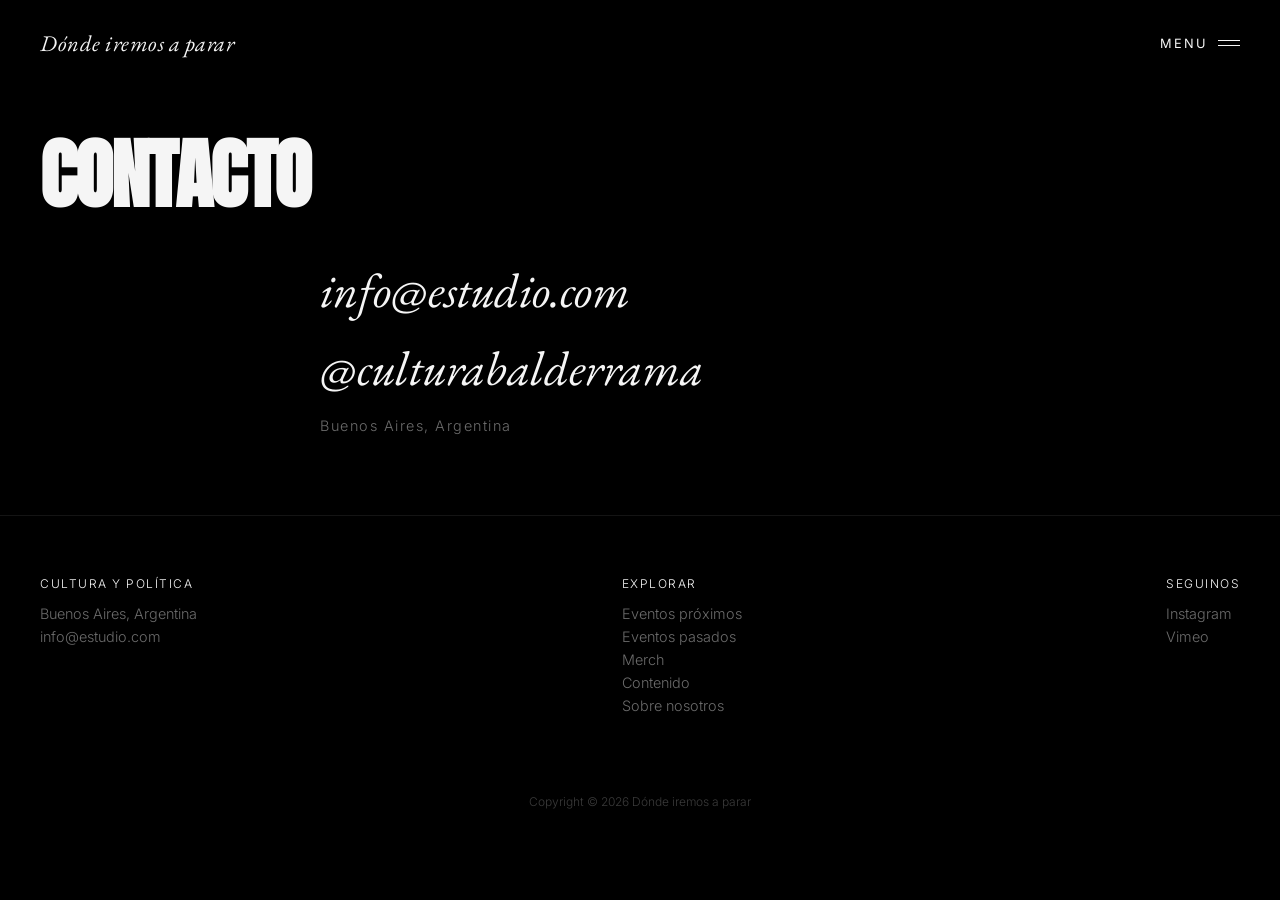
==== contacto.html @ 7c3e16b5 "Agrego páginas, sin desarrollo todavía" ====
<!DOCTYPE html>
<html lang="es">
<head>
<meta charset="UTF-8">
<meta name="viewport" content="width=device-width, initial-scale=1">
<title>Contacto — Balderrama</title>
<style>
  @import url('https://fonts.googleapis.com/css2?family=EB+Garamond:ital@0;1&family=Inter:wght@300;400;500&family=Anton&family=Archivo+Black&display=swap');

  :root{
    --black: #000000;
    --white: #f5f5f5;
    --dim: #6b6b6b;
    --gutter: 2px;
  }

  *{ box-sizing: border-box; margin:0; padding:0; }

  html, body{
    background: var(--black);
    color: var(--white);
    font-family: 'Inter', sans-serif;
    font-weight: 300;
  }

  a{ color: inherit; text-decoration: none; }

  header{
    position: fixed;
    top: 0; left: 0; right: 0;
    z-index: 50;
    display: flex;
    align-items: center;
    justify-content: space-between;
    padding: 28px 40px;
    mix-blend-mode: difference;
  }

  .logo{
    font-family: 'EB Garamond', serif;
    font-style: italic;
    font-size: 1.4rem;
    letter-spacing: 0.5px;
  }

  .menu-toggle{
    background: none;
    border: none;
    color: var(--white);
    font-family: 'Inter', sans-serif;
    font-size: 0.8rem;
    letter-spacing: 2px;
    cursor: pointer;
    display: flex;
    align-items: center;
    gap: 10px;
  }
  .menu-toggle .bars{
    display: flex;
    flex-direction: column;
    gap: 4px;
  }
  .menu-toggle .bars span{
    width: 22px; height: 1px;
    background: var(--white);
  }

  .overlay{
    position: fixed;
    inset: 0;
    background: rgba(0,0,0,0.92);
    z-index: 40;
    display: flex;
    align-items: center;
    justify-content: center;
    opacity: 0;
    pointer-events: none;
    transition: opacity 0.4s ease;
  }
  .overlay.open{
    opacity: 1;
    pointer-events: auto;
  }
  .overlay nav{
    display: flex;
    flex-direction: column;
    gap: 6px;
  }
  .overlay nav a{
    font-size: clamp(2.5rem, 7vw, 5rem);
    font-weight: 300;
    color: var(--white);
    transition: color 0.25s ease;
  }
  .overlay nav a:hover{ color: var(--dim); }
  .overlay .lang{
    position: absolute;
    bottom: 40px;
    right: 40px;
    font-family: 'EB Garamond', serif;
    font-style: italic;
    font-size: 0.95rem;
    color: var(--dim);
  }

  main{ padding-top: 140px; }
  .page-head{
    padding: 0 40px 50px;
  }
  .page-head h1{
    font-family: 'Anton', 'Archivo Black', sans-serif;
    text-transform: uppercase;
    font-size: clamp(2.5rem, 6vw, 5rem);
    line-height: 0.9;
    letter-spacing: -0.02em;
  }

  .contact{
    padding: 0 40px 80px;
    max-width: 720px;
    margin: 0 auto;
  }
  .contact a{
    display: block;
    font-family: 'EB Garamond', serif;
    font-style: italic;
    font-size: clamp(1.6rem, 4vw, 3rem);
    margin-bottom: 16px;
    transition: color 0.25s ease;
  }
  .contact a:hover{ color: var(--dim); }

  footer{
    padding: 60px 40px 40px;
    border-top: 1px solid rgba(255,255,255,0.08);
    display: flex;
    flex-wrap: wrap;
    justify-content: space-between;
    gap: 40px;
  }
  footer .col{
    display: flex;
    flex-direction: column;
    gap: 6px;
    font-size: 0.9rem;
    color: var(--dim);
  }
  footer .col .head{
    font-size: 0.75rem;
    letter-spacing: 1.5px;
    color: var(--white);
    margin-bottom: 8px;
  }
  footer a:hover{ color: var(--white); }
  footer .copy{
    width: 100%;
    text-align: center;
    margin-top: 40px;
    font-size: 0.75rem;
    color: #3a3a3a;
  }

  @media (max-width: 700px){
    header{ padding: 20px; }
    .page-head{ padding: 0 20px 40px; }
    .contact{ padding: 0 20px 60px; }
    footer{ padding: 40px 20px; }
  }
</style>
</head>
<body>

<header>
  <a href="index.html" class="logo">Dónde iremos a parar</a>
  <button class="menu-toggle" id="menuToggle">
    MENU
    <span class="bars"><span></span><span></span></span>
  </button>
</header>

<div class="overlay" id="overlay">
  <nav>
    <a href="eventos-proximos.html">Eventos próximos</a>
    <a href="eventos-pasados.html">Eventos pasados</a>
    <a href="merch.html">Merch</a>
    <a href="contenido.html">Contenido</a>
    <a href="nosotros.html">Sobre nosotros</a>
    <a href="contacto.html">Contacto</a>
  </nav>
</div>

<main>
  <section class="page-head">
    <h1>Contacto</h1>
  </section>
  <section class="contact">
    <a href="mailto:info@estudio.com">info@estudio.com</a>
    <a href="https://www.instagram.com/culturabalderrama/" target="_blank" rel="noopener">@culturabalderrama</a>
    <span style="color: var(--dim); font-size: 0.9rem; letter-spacing: 1.5px;">Buenos Aires, Argentina</span>
  </section>
</main>

<footer>
  <div class="col">
    <div class="head">CULTURA Y POLÍTICA</div>
    <span>Buenos Aires, Argentina</span>
    <a href="mailto:info@estudio.com">info@estudio.com</a>
  </div>
  <div class="col">
    <div class="head">EXPLORAR</div>
    <a href="eventos-proximos.html">Eventos próximos</a>
    <a href="eventos-pasados.html">Eventos pasados</a>
    <a href="merch.html">Merch</a>
    <a href="contenido.html">Contenido</a>
    <a href="nosotros.html">Sobre nosotros</a>
  </div>
  <div class="col">
    <div class="head">SEGUINOS</div>
    <a href="https://www.instagram.com/culturabalderrama/" target="_blank" rel="noopener">Instagram</a>
    <a href="#">Vimeo</a>
  </div>
  <div class="copy">Copyright © 2026 Dónde iremos a parar</div>
</footer>

<script>
  const toggle = document.getElementById('menuToggle');
  const overlay = document.getElementById('overlay');
  toggle.addEventListener('click', () => {
    overlay.classList.toggle('open');
  });
  overlay.querySelectorAll('a').forEach(a => {
    a.addEventListener('click', () => overlay.classList.remove('open'));
  });
</script>

</body>
</html>
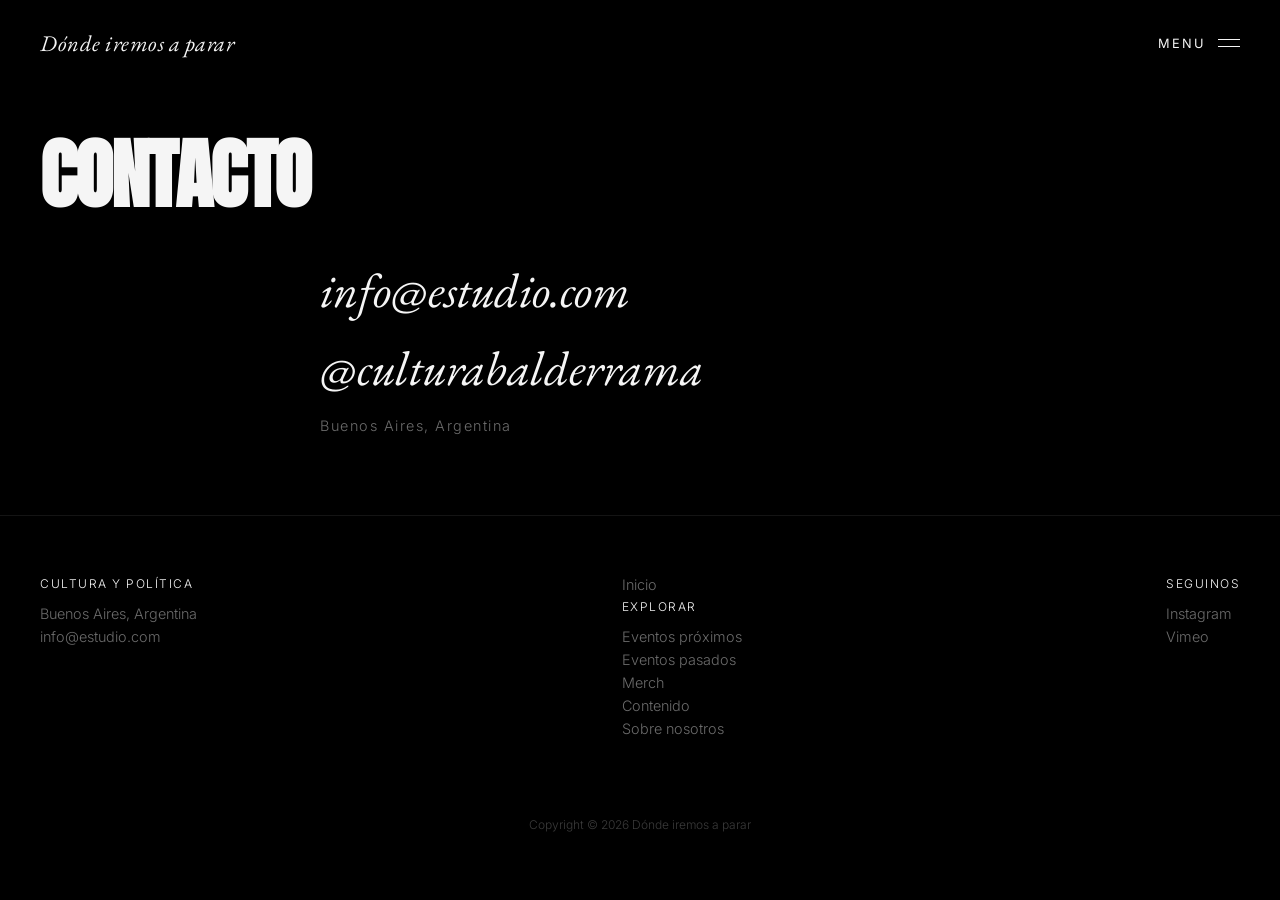
==== commit a44cd8f2: "Ultimos cambios" ====
--- a/contacto.html
+++ b/contacto.html
@@ -53,54 +53,109 @@
     cursor: pointer;
     display: flex;
     align-items: center;
-    gap: 10px;
-  }
-  .menu-toggle .bars{
-    display: flex;
-    flex-direction: column;
-    gap: 4px;
-  }
-  .menu-toggle .bars span{
-    width: 22px; height: 1px;
+    gap: 12px;
+  }
+  .menu-toggle .menu-label::before{
+    content: "MENU";
+  }
+  .menu-toggle .menu-burger{
+    position: relative;
+    width: 22px;
+    height: 20px;
+  }
+  .menu-toggle .menu-burger .top,
+  .menu-toggle .menu-burger .bottom{
+    position: absolute;
+    left: 0;
+    width: 22px;
+    height: 1px;
     background: var(--white);
-  }
-
-  .overlay{
+    transition: transform 0.2s ease, top 0.2s ease;
+  }
+  .menu-toggle .menu-burger .top{ top: 6px; }
+  .menu-toggle .menu-burger .bottom{ top: 13px; }
+
+  /* ---------- side menu ---------- */
+  .menu_background{
     position: fixed;
     inset: 0;
-    background: rgba(0,0,0,0.92);
+    z-index: 30;
+    display: none;
+  }
+  .show-menu .menu_background{ display: block; }
+
+  .side-menu{
+    position: fixed;
+    right: 0; top: 0; bottom: 0;
+    width: 100%;
     z-index: 40;
-    display: flex;
-    align-items: center;
-    justify-content: center;
+    background: rgba(0,0,0,0.5);
+    -webkit-backdrop-filter: saturate(180%) blur(20px);
+    backdrop-filter: saturate(180%) blur(20px);
+    padding: 0 20px;
+    transform: translate3d(calc(100% + 40px), 0, 0);
+    transition: transform 0.3s cubic-bezier(0.55, 0, 0.34, 1);
+  }
+  .show-menu .side-menu{ transform: translate3d(0, 0, 0); }
+
+  .side-menu .content{
+    position: relative;
+    height: 100%;
     opacity: 0;
-    pointer-events: none;
-    transition: opacity 0.4s ease;
-  }
-  .overlay.open{
+    transform: translate3d(0, 12px, 0);
+    transition: transform 0.55s cubic-bezier(0.55, 0, 0.34, 1), opacity 0.55s cubic-bezier(0.55, 0, 0.34, 1);
+  }
+  .show-menu .side-menu .content{
     opacity: 1;
-    pointer-events: auto;
-  }
-  .overlay nav{
+    transform: translate3d(0, 0, 0);
+    transition-delay: 0.2s;
+  }
+  .side-menu nav{
+    position: absolute;
+    top: 0;
+    left: 20px;
     display: flex;
     flex-direction: column;
-    gap: 6px;
-  }
-  .overlay nav a{
-    font-size: clamp(2.5rem, 7vw, 5rem);
-    font-weight: 300;
-    color: var(--white);
-    transition: color 0.25s ease;
-  }
-  .overlay nav a:hover{ color: var(--dim); }
-  .overlay .lang{
+    height: 100%;
+    padding-top: 6rem;
+    gap: 1rem;
+  }
+  .side-menu nav a{
+    font-family: 'EB Garamond', serif;
+    text-transform: uppercase;
+    font-size: clamp(2rem, 4.5vw, 4rem);
+    line-height: 0.98;
+    color: var(--white);
+    transition: color 0.2s ease;
+  }
+  .side-menu nav a:hover{ color: #f80000; }
+  .side-menu .lang{
     position: absolute;
     bottom: 40px;
-    right: 40px;
+    right: 24px;
     font-family: 'EB Garamond', serif;
     font-style: italic;
     font-size: 0.95rem;
     color: var(--dim);
+  }
+
+  .show-menu .menu-toggle .menu-burger .top{
+    transform: rotate(45deg);
+    top: 10px;
+  }
+  .show-menu .menu-toggle .menu-burger .bottom{
+    transform: rotate(-45deg);
+    top: 10px;
+  }
+  .show-menu .menu-toggle .menu-label::before{ content: "CERRAR"; }
+
+  @media (min-width: 900px){
+    .side-menu{
+      width: 56.5%;
+      padding: 0 40px;
+    }
+    .side-menu nav{ left: 40px; }
+    .side-menu .lang{ right: 40px; }
   }
 
   main{ padding-top: 140px; }
@@ -172,14 +227,16 @@
 
 <header>
   <a href="index.html" class="logo">Dónde iremos a parar</a>
-  <button class="menu-toggle" id="menuToggle">
-    MENU
-    <span class="bars"><span></span><span></span></span>
+  <button class="menu-toggle" id="menuToggle" aria-label="Abrir menú">
+    <span class="menu-label"></span>
+    <span class="menu-burger"><span class="top"></span><span class="bottom"></span></span>
   </button>
 </header>
 
-<div class="overlay" id="overlay">
-  <nav>
+<div class="menu_background" id="menuBackdrop"></div>
+<div class="side-menu" id="sideMenu">
+  <div class="content">
+    <nav>
     <a href="eventos-proximos.html">Eventos próximos</a>
     <a href="eventos-pasados.html">Eventos pasados</a>
     <a href="merch.html">Merch</a>
@@ -187,6 +244,7 @@
     <a href="nosotros.html">Sobre nosotros</a>
     <a href="contacto.html">Contacto</a>
   </nav>
+  </div>
 </div>
 
 <main>
@@ -207,6 +265,7 @@
     <a href="mailto:info@estudio.com">info@estudio.com</a>
   </div>
   <div class="col">
+    <a href="index.html">Inicio</a>
     <div class="head">EXPLORAR</div>
     <a href="eventos-proximos.html">Eventos próximos</a>
     <a href="eventos-pasados.html">Eventos pasados</a>
@@ -224,12 +283,12 @@
 
 <script>
   const toggle = document.getElementById('menuToggle');
-  const overlay = document.getElementById('overlay');
+  const body = document.body;
   toggle.addEventListener('click', () => {
-    overlay.classList.toggle('open');
+    body.classList.toggle('show-menu');
   });
-  overlay.querySelectorAll('a').forEach(a => {
-    a.addEventListener('click', () => overlay.classList.remove('open'));
+  document.getElementById('sideMenu').querySelectorAll('a').forEach(a => {
+    a.addEventListener('click', () => body.classList.remove('show-menu'));
   });
 </script>
 
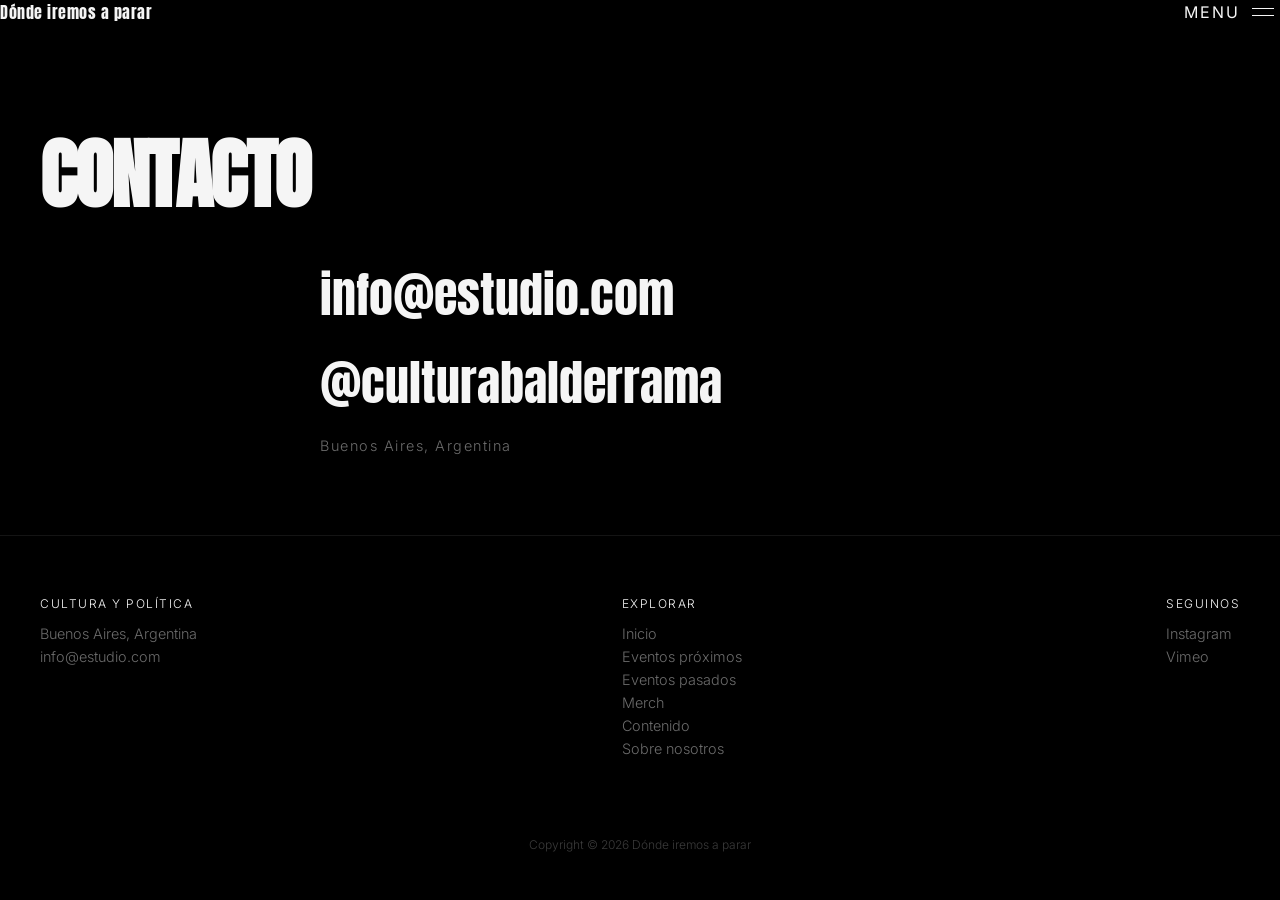
==== commit 92a3eabf: "no msg" ====
--- a/contacto.html
+++ b/contacto.html
@@ -4,9 +4,8 @@
 <meta charset="UTF-8">
 <meta name="viewport" content="width=device-width, initial-scale=1">
 <title>Contacto — Balderrama</title>
+<link rel="stylesheet" href="tipografias.css">
 <style>
-  @import url('https://fonts.googleapis.com/css2?family=EB+Garamond:ital@0;1&family=Inter:wght@300;400;500&family=Anton&family=Archivo+Black&display=swap');
-
   :root{
     --black: #000000;
     --white: #f5f5f5;
@@ -19,151 +18,18 @@
   html, body{
     background: var(--black);
     color: var(--white);
-    font-family: 'Inter', sans-serif;
+    font-family: var(--font-body);
     font-weight: 300;
   }
 
   a{ color: inherit; text-decoration: none; }
-
-  header{
-    position: fixed;
-    top: 0; left: 0; right: 0;
-    z-index: 50;
-    display: flex;
-    align-items: center;
-    justify-content: space-between;
-    padding: 28px 40px;
-    mix-blend-mode: difference;
-  }
-
-  .logo{
-    font-family: 'EB Garamond', serif;
-    font-style: italic;
-    font-size: 1.4rem;
-    letter-spacing: 0.5px;
-  }
-
-  .menu-toggle{
-    background: none;
-    border: none;
-    color: var(--white);
-    font-family: 'Inter', sans-serif;
-    font-size: 0.8rem;
-    letter-spacing: 2px;
-    cursor: pointer;
-    display: flex;
-    align-items: center;
-    gap: 12px;
-  }
-  .menu-toggle .menu-label::before{
-    content: "MENU";
-  }
-  .menu-toggle .menu-burger{
-    position: relative;
-    width: 22px;
-    height: 20px;
-  }
-  .menu-toggle .menu-burger .top,
-  .menu-toggle .menu-burger .bottom{
-    position: absolute;
-    left: 0;
-    width: 22px;
-    height: 1px;
-    background: var(--white);
-    transition: transform 0.2s ease, top 0.2s ease;
-  }
-  .menu-toggle .menu-burger .top{ top: 6px; }
-  .menu-toggle .menu-burger .bottom{ top: 13px; }
-
-  /* ---------- side menu ---------- */
-  .menu_background{
-    position: fixed;
-    inset: 0;
-    z-index: 30;
-    display: none;
-  }
-  .show-menu .menu_background{ display: block; }
-
-  .side-menu{
-    position: fixed;
-    right: 0; top: 0; bottom: 0;
-    width: 100%;
-    z-index: 40;
-    background: rgba(0,0,0,0.5);
-    -webkit-backdrop-filter: saturate(180%) blur(20px);
-    backdrop-filter: saturate(180%) blur(20px);
-    padding: 0 20px;
-    transform: translate3d(calc(100% + 40px), 0, 0);
-    transition: transform 0.3s cubic-bezier(0.55, 0, 0.34, 1);
-  }
-  .show-menu .side-menu{ transform: translate3d(0, 0, 0); }
-
-  .side-menu .content{
-    position: relative;
-    height: 100%;
-    opacity: 0;
-    transform: translate3d(0, 12px, 0);
-    transition: transform 0.55s cubic-bezier(0.55, 0, 0.34, 1), opacity 0.55s cubic-bezier(0.55, 0, 0.34, 1);
-  }
-  .show-menu .side-menu .content{
-    opacity: 1;
-    transform: translate3d(0, 0, 0);
-    transition-delay: 0.2s;
-  }
-  .side-menu nav{
-    position: absolute;
-    top: 0;
-    left: 20px;
-    display: flex;
-    flex-direction: column;
-    height: 100%;
-    padding-top: 6rem;
-    gap: 1rem;
-  }
-  .side-menu nav a{
-    font-family: 'EB Garamond', serif;
-    text-transform: uppercase;
-    font-size: clamp(2rem, 4.5vw, 4rem);
-    line-height: 0.98;
-    color: var(--white);
-    transition: color 0.2s ease;
-  }
-  .side-menu nav a:hover{ color: #f80000; }
-  .side-menu .lang{
-    position: absolute;
-    bottom: 40px;
-    right: 24px;
-    font-family: 'EB Garamond', serif;
-    font-style: italic;
-    font-size: 0.95rem;
-    color: var(--dim);
-  }
-
-  .show-menu .menu-toggle .menu-burger .top{
-    transform: rotate(45deg);
-    top: 10px;
-  }
-  .show-menu .menu-toggle .menu-burger .bottom{
-    transform: rotate(-45deg);
-    top: 10px;
-  }
-  .show-menu .menu-toggle .menu-label::before{ content: "CERRAR"; }
-
-  @media (min-width: 900px){
-    .side-menu{
-      width: 56.5%;
-      padding: 0 40px;
-    }
-    .side-menu nav{ left: 40px; }
-    .side-menu .lang{ right: 40px; }
-  }
 
   main{ padding-top: 140px; }
   .page-head{
     padding: 0 40px 50px;
   }
   .page-head h1{
-    font-family: 'Anton', 'Archivo Black', sans-serif;
+    font-family: var(--font-title);
     text-transform: uppercase;
     font-size: clamp(2.5rem, 6vw, 5rem);
     line-height: 0.9;
@@ -177,75 +43,23 @@
   }
   .contact a{
     display: block;
-    font-family: 'EB Garamond', serif;
-    font-style: italic;
+    font-family: var(--font-title);
     font-size: clamp(1.6rem, 4vw, 3rem);
     margin-bottom: 16px;
     transition: color 0.25s ease;
   }
   .contact a:hover{ color: var(--dim); }
 
-  footer{
-    padding: 60px 40px 40px;
-    border-top: 1px solid rgba(255,255,255,0.08);
-    display: flex;
-    flex-wrap: wrap;
-    justify-content: space-between;
-    gap: 40px;
-  }
-  footer .col{
-    display: flex;
-    flex-direction: column;
-    gap: 6px;
-    font-size: 0.9rem;
-    color: var(--dim);
-  }
-  footer .col .head{
-    font-size: 0.75rem;
-    letter-spacing: 1.5px;
-    color: var(--white);
-    margin-bottom: 8px;
-  }
-  footer a:hover{ color: var(--white); }
-  footer .copy{
-    width: 100%;
-    text-align: center;
-    margin-top: 40px;
-    font-size: 0.75rem;
-    color: #3a3a3a;
-  }
-
   @media (max-width: 700px){
-    header{ padding: 20px; }
     .page-head{ padding: 0 20px 40px; }
     .contact{ padding: 0 20px 60px; }
-    footer{ padding: 40px 20px; }
   }
 </style>
 </head>
 <body>
 
-<header>
-  <a href="index.html" class="logo">Dónde iremos a parar</a>
-  <button class="menu-toggle" id="menuToggle" aria-label="Abrir menú">
-    <span class="menu-label"></span>
-    <span class="menu-burger"><span class="top"></span><span class="bottom"></span></span>
-  </button>
-</header>
-
-<div class="menu_background" id="menuBackdrop"></div>
-<div class="side-menu" id="sideMenu">
-  <div class="content">
-    <nav>
-    <a href="eventos-proximos.html">Eventos próximos</a>
-    <a href="eventos-pasados.html">Eventos pasados</a>
-    <a href="merch.html">Merch</a>
-    <a href="contenido.html">Contenido</a>
-    <a href="nosotros.html">Sobre nosotros</a>
-    <a href="contacto.html">Contacto</a>
-  </nav>
-  </div>
-</div>
+<site-header href="index.html"></site-header>
+<site-menu></site-menu>
 
 <main>
   <section class="page-head">
@@ -258,39 +72,11 @@
   </section>
 </main>
 
-<footer>
-  <div class="col">
-    <div class="head">CULTURA Y POLÍTICA</div>
-    <span>Buenos Aires, Argentina</span>
-    <a href="mailto:info@estudio.com">info@estudio.com</a>
-  </div>
-  <div class="col">
-    <a href="index.html">Inicio</a>
-    <div class="head">EXPLORAR</div>
-    <a href="eventos-proximos.html">Eventos próximos</a>
-    <a href="eventos-pasados.html">Eventos pasados</a>
-    <a href="merch.html">Merch</a>
-    <a href="contenido.html">Contenido</a>
-    <a href="nosotros.html">Sobre nosotros</a>
-  </div>
-  <div class="col">
-    <div class="head">SEGUINOS</div>
-    <a href="https://www.instagram.com/culturabalderrama/" target="_blank" rel="noopener">Instagram</a>
-    <a href="#">Vimeo</a>
-  </div>
-  <div class="copy">Copyright © 2026 Dónde iremos a parar</div>
-</footer>
+<site-footer></site-footer>
 
-<script>
-  const toggle = document.getElementById('menuToggle');
-  const body = document.body;
-  toggle.addEventListener('click', () => {
-    body.classList.toggle('show-menu');
-  });
-  document.getElementById('sideMenu').querySelectorAll('a').forEach(a => {
-    a.addEventListener('click', () => body.classList.remove('show-menu'));
-  });
-</script>
+<script src="components/site-header.js"></script>
+<script src="components/site-menu.js"></script>
+<script src="components/site-footer.js"></script>
 
 </body>
 </html>
--- a/tipografias.css
+++ b/tipografias.css
@@ -0,0 +1,12 @@
+@import url('https://fonts.googleapis.com/css2?family=Anton&family=Inter:wght@300;400;500;700;900&display=swap');
+
+/* Tipografías del sitio (AGENTS.md):
+   - Anton: títulos y elementos del menú
+   - Inter: todo lo demás
+   Las fuentes se definen únicamente en este archivo; el resto del sitio lo importa
+   y usa las variables --font-title / --font-body. */
+
+:root{
+  --font-title: 'Anton', 'Arial Black', sans-serif;
+  --font-body: 'Inter', 'Arial', sans-serif;
+}
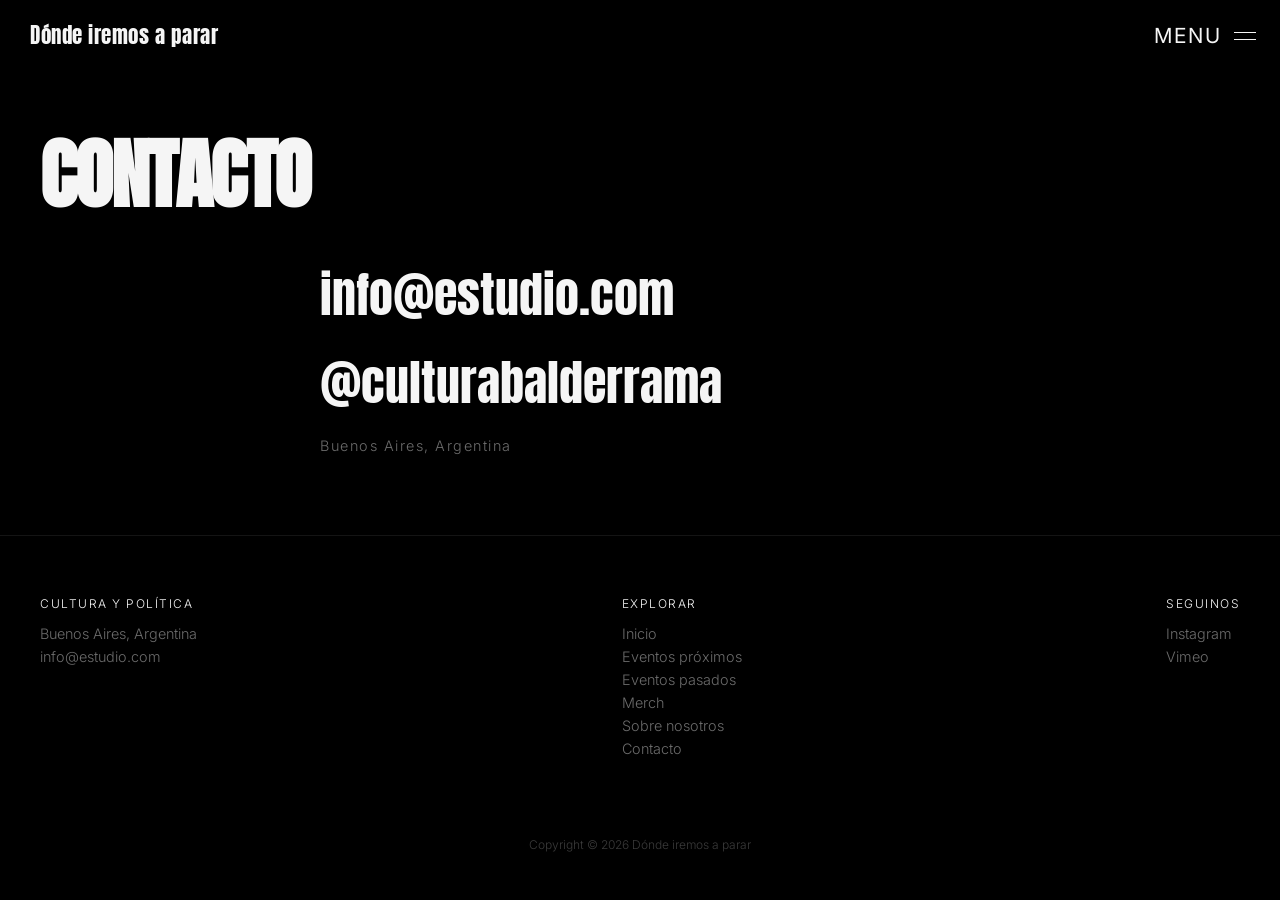
==== commit f7aef23f: "Push previo a que manden fotos" ====
--- a/contacto.html
+++ b/contacto.html
@@ -3,8 +3,9 @@
 <head>
 <meta charset="UTF-8">
 <meta name="viewport" content="width=device-width, initial-scale=1">
-<title>Contacto — Balderrama</title>
-<link rel="stylesheet" href="tipografias.css">
+<title></title>
+<link rel="stylesheet" href="texts/tipografias.css">
+<link rel="icon" type="image/jpeg" href="images/logo.jpg">
 <style>
   :root{
     --black: #000000;
@@ -56,24 +57,26 @@
   }
 </style>
 </head>
-<body>
+<body data-page="contacto">
 
 <site-header href="index.html"></site-header>
 <site-menu></site-menu>
 
 <main>
   <section class="page-head">
-    <h1>Contacto</h1>
+    <h1 data-text="pages.contacto.heading"></h1>
   </section>
   <section class="contact">
-    <a href="mailto:info@estudio.com">info@estudio.com</a>
-    <a href="https://www.instagram.com/culturabalderrama/" target="_blank" rel="noopener">@culturabalderrama</a>
-    <span style="color: var(--dim); font-size: 0.9rem; letter-spacing: 1.5px;">Buenos Aires, Argentina</span>
+    <a href="mailto:" data-text="shared.email" data-href="shared.mailtoEmail"></a>
+    <a href="#" data-text="shared.instagramHandle" data-href="shared.instagramUrl" target="_blank" rel="noopener"></a>
+    <span style="color: var(--dim); font-size: 0.9rem; letter-spacing: 1.5px;" data-text="shared.location"></span>
   </section>
 </main>
 
 <site-footer></site-footer>
 
+<script src="texts/texts.js"></script>
+<script src="texts/apply-texts.js"></script>
 <script src="components/site-header.js"></script>
 <script src="components/site-menu.js"></script>
 <script src="components/site-footer.js"></script>
--- a/texts/tipografias.css
+++ b/texts/tipografias.css
@@ -0,0 +1,20 @@
+@import url('https://fonts.googleapis.com/css2?family=Climate+Crisis&family=Anton&family=Inter:wght@300;400;500;700;900&display=swap');
+
+/* Tipografías del sitio (AGENTS.md):
+   - Anton: títulos y elementos del menú
+   - Inter: todo lo demás
+   - Climate Crisis: marca/brand. Variable font con un único eje YEAR (1979–2050).
+     Licencia: SIL OFL 1.1 (ver images/OFL.txt).
+     Uso: font-family: var(--font-brand);
+          font-variation-settings: 'YEAR' var(--brand-year);
+   Las fuentes se definen únicamente en este archivo; el resto del sitio lo importa
+   y usa las variables --font-title / --font-body / --font-brand. */
+
+:root{
+  --font-title: 'Anton', 'Arial Black', sans-serif;
+  --font-body: 'Inter', 'Arial', sans-serif;
+  --font-brand: 'Climate Crisis', sans-serif;
+
+  /* Climate Crisis — eje variable YEAR: rango 1979–2050 (default 2000). */
+  --brand-year: 2000;
+}
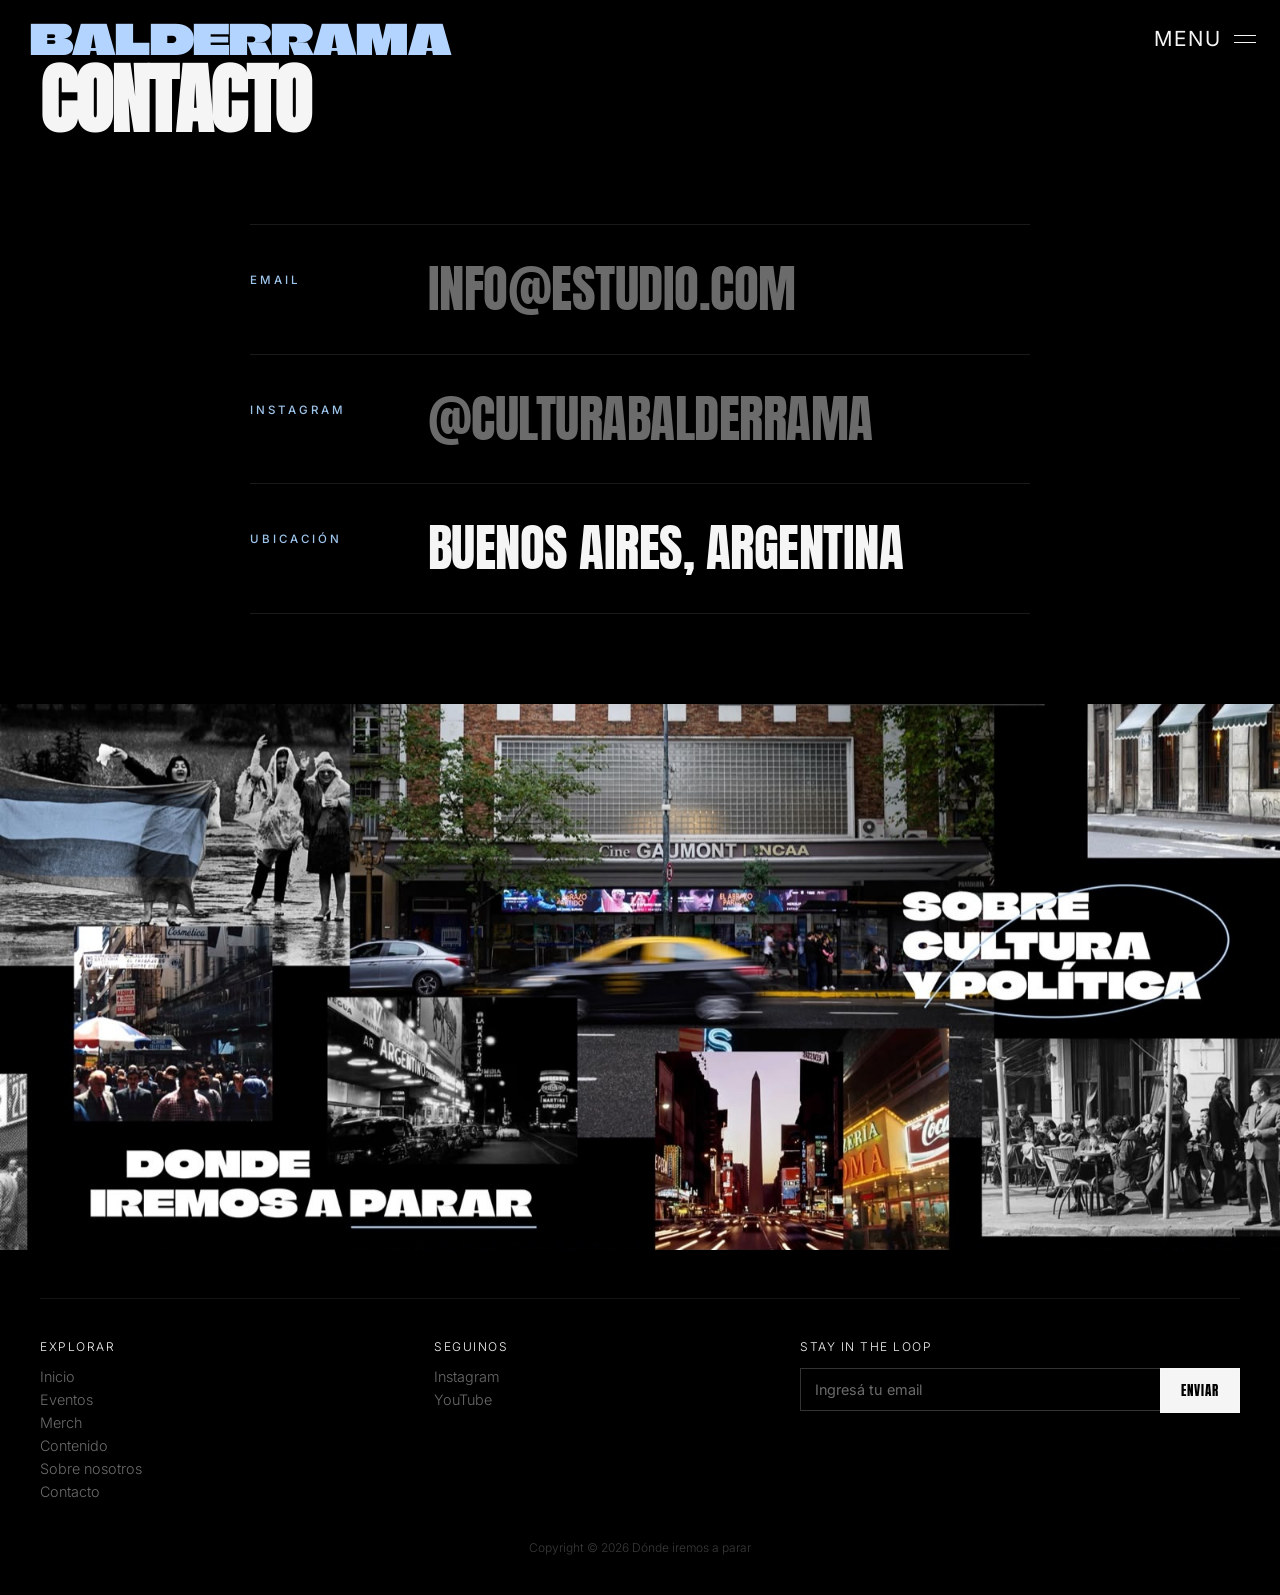
==== commit 225c832e: "Cambios para primera reunion" ====
--- a/contacto.html
+++ b/contacto.html
@@ -10,6 +10,7 @@
   :root{
     --black: #000000;
     --white: #f5f5f5;
+    --celeste: #9EC5EC;
     --dim: #6b6b6b;
     --gutter: 2px;
   }
@@ -25,7 +26,7 @@
 
   a{ color: inherit; text-decoration: none; }
 
-  main{ padding-top: 140px; }
+  main{ padding-top: calc(var(--header-h, 140px) + 8px); }
   .page-head{
     padding: 0 40px 50px;
   }
@@ -37,23 +38,75 @@
     letter-spacing: -0.02em;
   }
 
+  /* ---------- contacto ---------- */
   .contact{
-    padding: 0 40px 80px;
-    max-width: 720px;
+    max-width: 860px;
     margin: 0 auto;
+    padding: 40px 40px 90px;
   }
-  .contact a{
-    display: block;
+  .contact-row{
+    display: flex;
+    gap: 28px;
+    padding: 40px 0;
+    border-top: 1px solid rgba(255,255,255,0.1);
+  }
+  .contact-row:last-child{
+    border-bottom: 1px solid rgba(255,255,255,0.1);
+  }
+  .contact-row .label{
+    flex: 0 0 150px;
+    padding-top: 8px;
+    font-family: var(--font-body);
+    font-weight: 500;
+    text-transform: uppercase;
+    letter-spacing: 3px;
+    font-size: 0.72rem;
+    color: var(--celeste);
+  }
+  .contact-row .value{
     font-family: var(--font-title);
-    font-size: clamp(1.6rem, 4vw, 3rem);
-    margin-bottom: 16px;
-    transition: color 0.25s ease;
+    text-transform: uppercase;
+    font-size: clamp(1.8rem, 4.5vw, 3.2rem);
+    line-height: 0.95;
+    letter-spacing: -0.01em;
+    color: var(--dim);
+    transition: color 0.3s ease, transform 0.4s ease;
   }
-  .contact a:hover{ color: var(--dim); }
+  a.value{ display: inline-block; }
+  a.value:focus-visible,
+  .contact-row .value.is-static{
+    color: var(--white);
+  }
+  a.value:focus-visible{
+    transform: translateX(10px);
+  }
+  /* El hover solo con cursor real: en touch queda pegado tras el tap. */
+  @media (hover: hover) and (pointer: fine){
+    a.value:hover{
+      color: var(--white);
+      transform: translateX(10px);
+    }
+  }
+  @media (hover: none){
+    a.value:active{
+      color: var(--white);
+      transform: translateX(10px);
+    }
+  }
 
   @media (max-width: 700px){
     .page-head{ padding: 0 20px 40px; }
-    .contact{ padding: 0 20px 60px; }
+    .contact{ padding: 30px 20px 60px; }
+    .contact-row{ flex-direction: column; gap: 12px; padding: 28px 0; }
+    .contact-row .label{ padding-top: 0; }
+    .contact-row .value{ font-size: clamp(1.5rem, 6.5vw, 1.9rem); }
+  }
+
+  /* Tablet */
+  @media (min-width: 701px) and (max-width: 900px){
+    .page-head{ padding: 0 28px 40px; }
+    .contact{ padding: 34px 28px 70px; }
+    .contact-row .label{ flex: 0 0 130px; }
   }
 </style>
 </head>
@@ -67,9 +120,18 @@
     <h1 data-text="pages.contacto.heading"></h1>
   </section>
   <section class="contact">
-    <a href="mailto:" data-text="shared.email" data-href="shared.mailtoEmail"></a>
-    <a href="#" data-text="shared.instagramHandle" data-href="shared.instagramUrl" target="_blank" rel="noopener"></a>
-    <span style="color: var(--dim); font-size: 0.9rem; letter-spacing: 1.5px;" data-text="shared.location"></span>
+    <article class="contact-row">
+      <div class="label" data-text="pages.contacto.labels.email"></div>
+      <a class="value" href="mailto:" data-text="shared.email" data-href="shared.mailtoEmail"></a>
+    </article>
+    <article class="contact-row">
+      <div class="label" data-text="pages.contacto.labels.instagram"></div>
+      <a class="value" href="#" data-text="shared.instagramHandle" data-href="shared.instagramUrl" target="_blank" rel="noopener"></a>
+    </article>
+    <article class="contact-row">
+      <div class="label" data-text="pages.contacto.labels.location"></div>
+      <div class="value is-static" data-text="shared.location"></div>
+    </article>
   </section>
 </main>
 
--- a/texts/tipografias.css
+++ b/texts/tipografias.css
@@ -3,10 +3,7 @@
 /* Tipografías del sitio (AGENTS.md):
    - Anton: títulos y elementos del menú
    - Inter: todo lo demás
-   - Climate Crisis: marca/brand. Variable font con un único eje YEAR (1979–2050).
-     Licencia: SIL OFL 1.1 (ver images/OFL.txt).
-     Uso: font-family: var(--font-brand);
-          font-variation-settings: 'YEAR' var(--brand-year);
+   - Climate Crisis: marca/brand (variable font, axis: YEAR)
    Las fuentes se definen únicamente en este archivo; el resto del sitio lo importa
    y usa las variables --font-title / --font-body / --font-brand. */
 
@@ -14,7 +11,30 @@
   --font-title: 'Anton', 'Arial Black', sans-serif;
   --font-body: 'Inter', 'Arial', sans-serif;
   --font-brand: 'Climate Crisis', sans-serif;
+}
 
-  /* Climate Crisis — eje variable YEAR: rango 1979–2050 (default 2000). */
-  --brand-year: 2000;
+/* Sin esto iOS Safari infla el texto solo al rotar o en viewports angostos. */
+html{
+  -webkit-text-size-adjust: 100%;
+  text-size-adjust: 100%;
+}
+
+/* Scrollbar oscuro y angosto: el track compite con el negro del fondo y sobre
+   todo con el hero a sangre, donde una barra clara deja una franja visible. */
+html{
+  scrollbar-width: thin;
+  scrollbar-color: #2a2a2a #000000;
+}
+::-webkit-scrollbar{
+  width: 8px;
+  height: 8px;
+}
+::-webkit-scrollbar-track{
+  background: #000000;
+}
+::-webkit-scrollbar-thumb{
+  background: #2a2a2a;
+}
+::-webkit-scrollbar-thumb:hover{
+  background: #3a3a3a;
 }
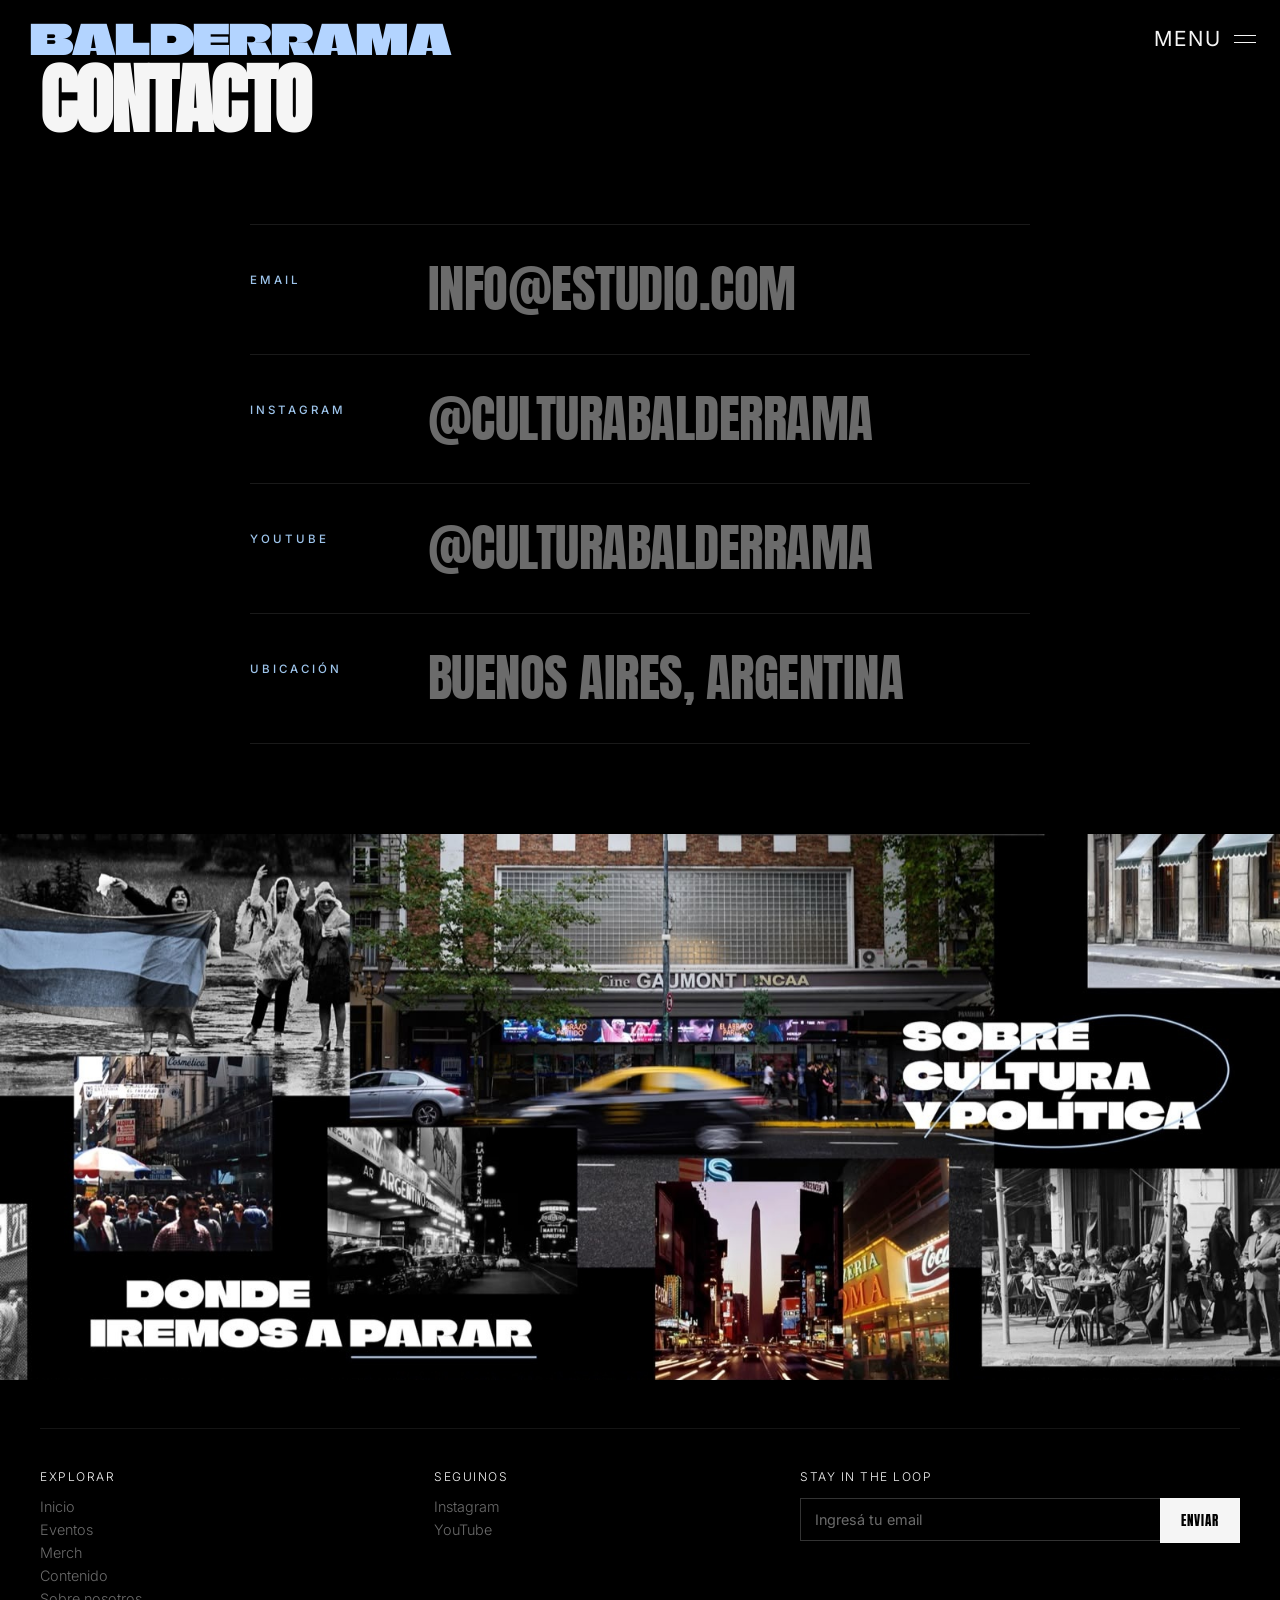
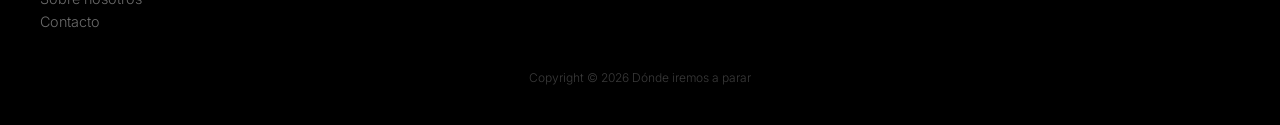
==== commit 7832e3c0: "cambios pre primera publicacion, falta merch" ====
--- a/contacto.html
+++ b/contacto.html
@@ -73,32 +73,32 @@
     transition: color 0.3s ease, transform 0.4s ease;
   }
   a.value{ display: inline-block; }
-  a.value:focus-visible,
-  .contact-row .value.is-static{
+  a.value:focus-visible{
     color: var(--white);
-  }
-  a.value:focus-visible{
     transform: translateX(10px);
   }
   /* El hover solo con cursor real: en touch queda pegado tras el tap. */
   @media (hover: hover) and (pointer: fine){
-    a.value:hover{
+    a.value:hover,
+    .contact-row .value.is-static:hover{
       color: var(--white);
       transform: translateX(10px);
     }
   }
   @media (hover: none){
-    a.value:active{
+    a.value:active,
+    .contact-row .value.is-static:active{
       color: var(--white);
       transform: translateX(10px);
     }
   }
 
   @media (max-width: 700px){
-    .page-head{ padding: 0 20px 40px; }
-    .contact{ padding: 30px 20px 60px; }
+    .page-head{ padding: 0 20px 20px; }
+    .contact{ padding: 0 20px 60px; }
     .contact-row{ flex-direction: column; gap: 12px; padding: 28px 0; }
-    .contact-row .label{ padding-top: 0; }
+    /* En columna el flex-basis pasa a ser alto: sin esto el label se estira a 150px. */
+    .contact-row .label{ flex: 0 0 auto; padding-top: 0; }
     .contact-row .value{ font-size: clamp(1.5rem, 6.5vw, 1.9rem); }
   }
 
@@ -129,6 +129,10 @@
       <a class="value" href="#" data-text="shared.instagramHandle" data-href="shared.instagramUrl" target="_blank" rel="noopener"></a>
     </article>
     <article class="contact-row">
+      <div class="label" data-text="pages.contacto.labels.youtube"></div>
+      <a class="value" href="#" data-text="shared.youtubeHandle" data-href="shared.youtubeUrl" target="_blank" rel="noopener"></a>
+    </article>
+    <article class="contact-row">
       <div class="label" data-text="pages.contacto.labels.location"></div>
       <div class="value is-static" data-text="shared.location"></div>
     </article>
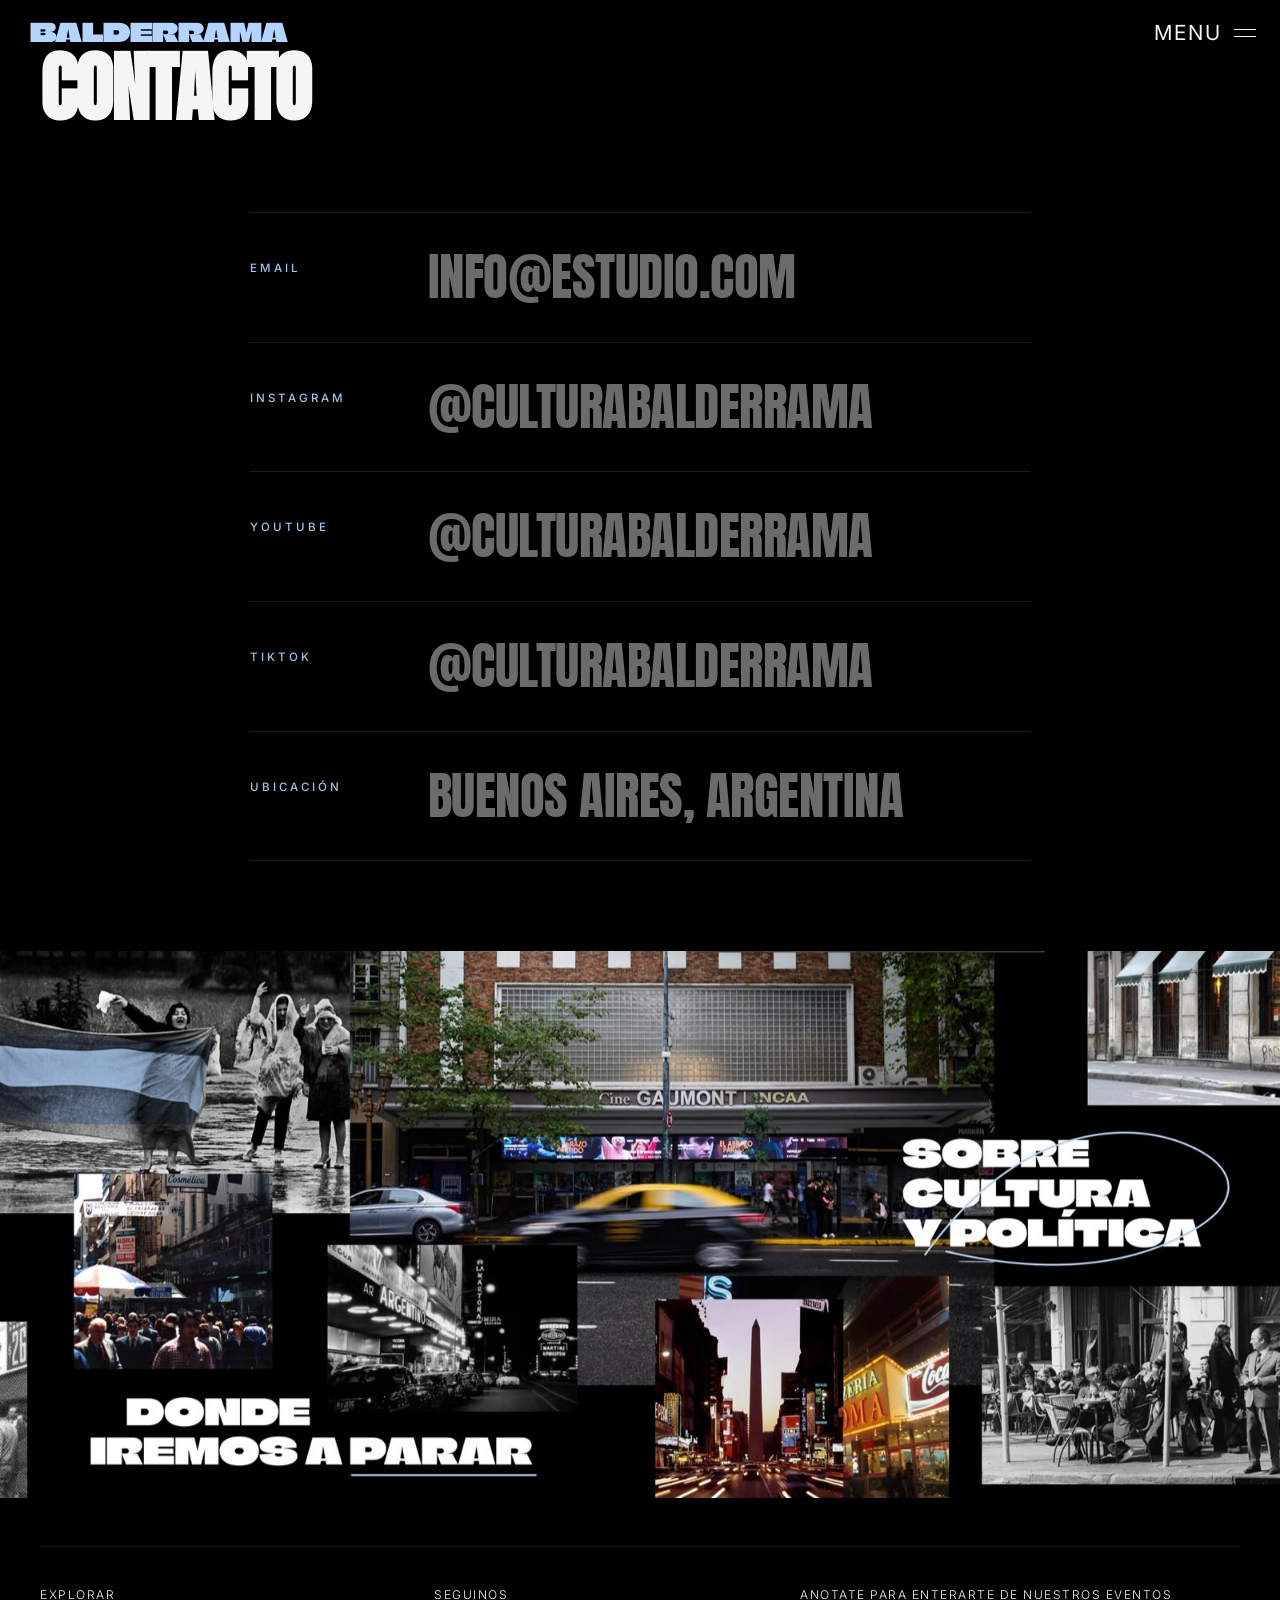
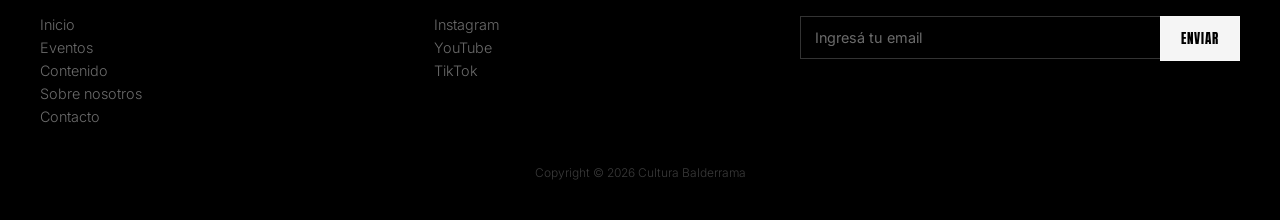
==== commit cdabf9be: "Cambios finales" ====
--- a/contacto.html
+++ b/contacto.html
@@ -133,6 +133,10 @@
       <a class="value" href="#" data-text="shared.youtubeHandle" data-href="shared.youtubeUrl" target="_blank" rel="noopener"></a>
     </article>
     <article class="contact-row">
+      <div class="label" data-text="pages.contacto.labels.tiktok"></div>
+      <a class="value" href="#" data-text="shared.tiktokHandle" data-href="shared.tiktokUrl" target="_blank" rel="noopener"></a>
+    </article>
+    <article class="contact-row">
       <div class="label" data-text="pages.contacto.labels.location"></div>
       <div class="value is-static" data-text="shared.location"></div>
     </article>
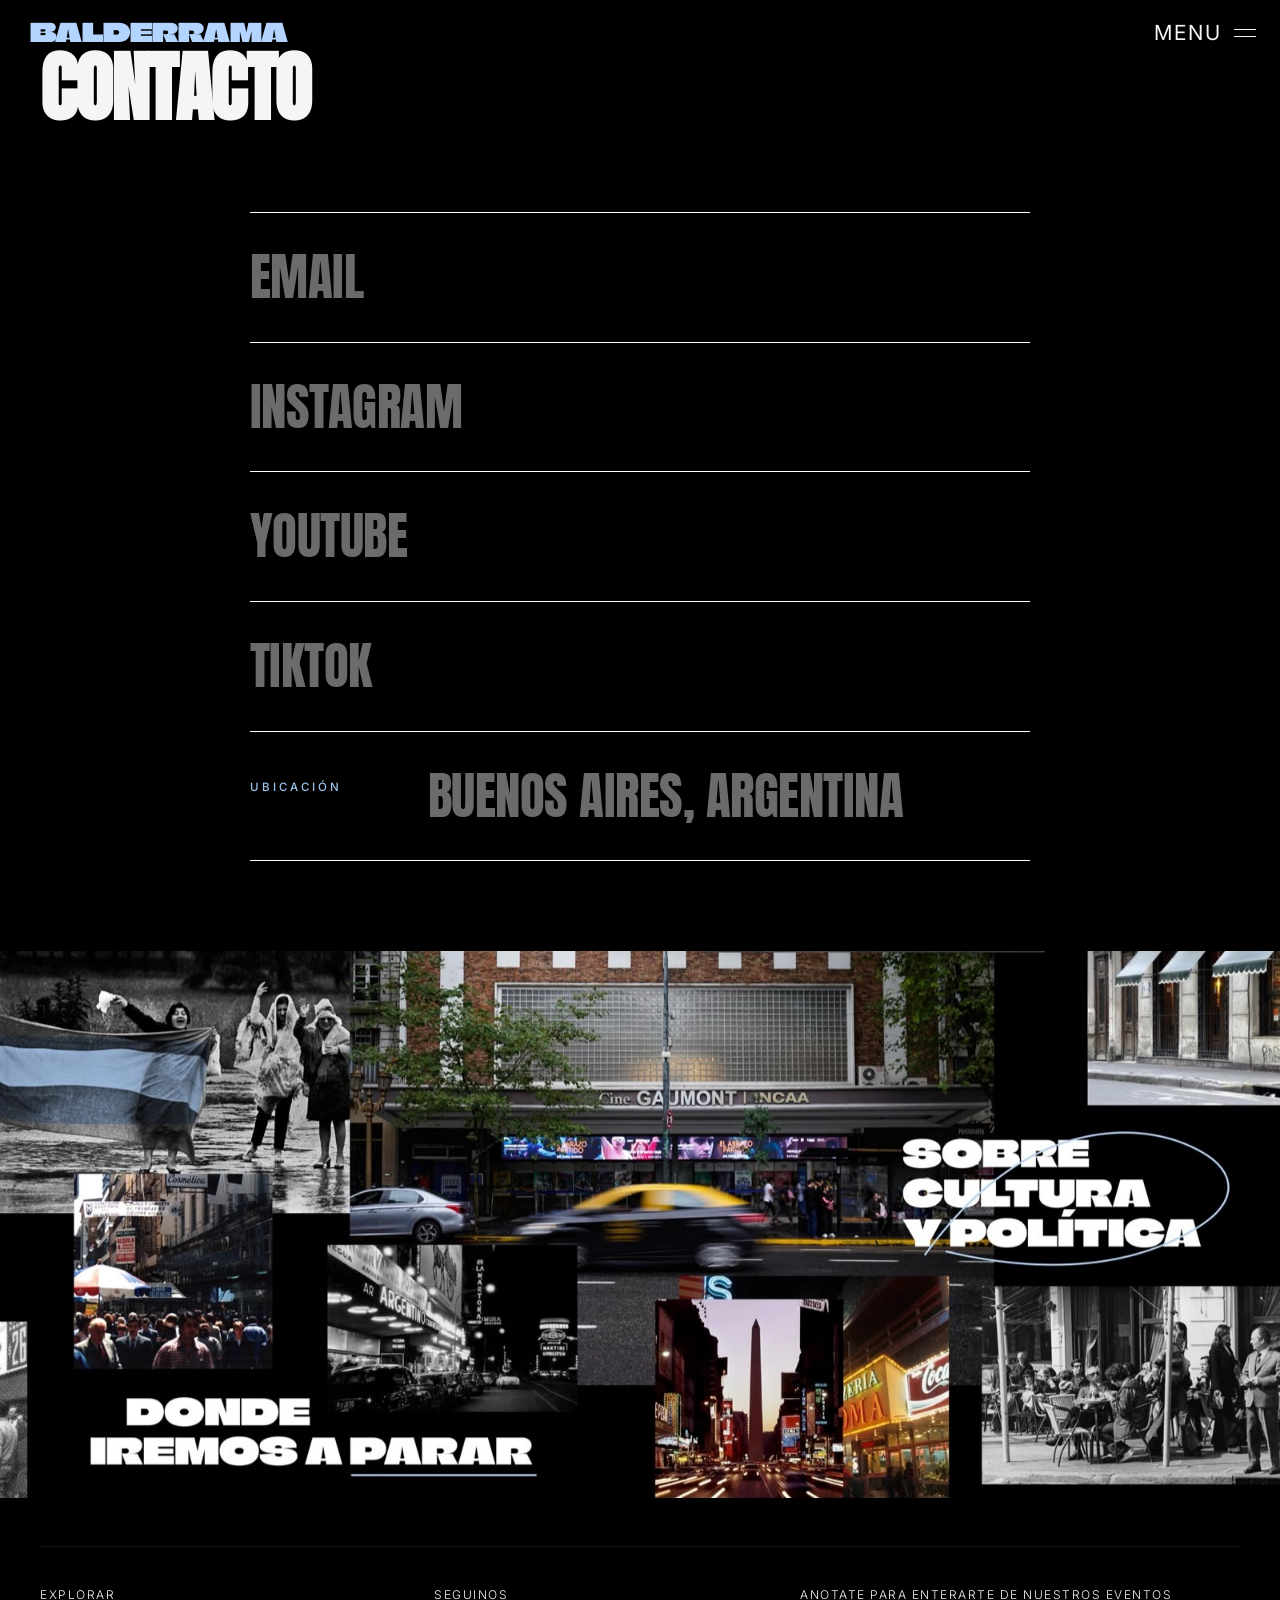
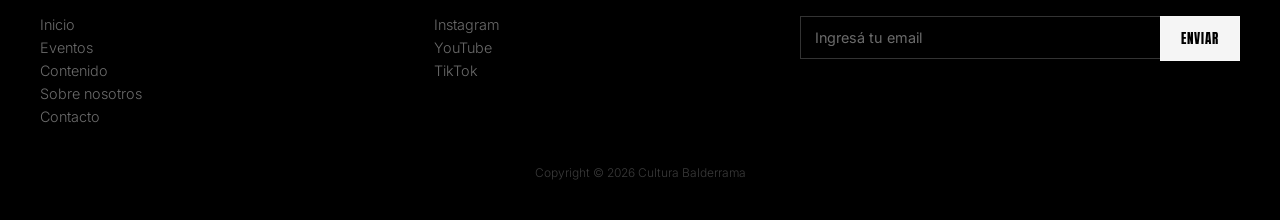
==== commit 8ef0202e: "Cambios finales" ====
--- a/contacto.html
+++ b/contacto.html
@@ -48,10 +48,10 @@
     display: flex;
     gap: 28px;
     padding: 40px 0;
-    border-top: 1px solid rgba(255,255,255,0.1);
+    border-top: 1px solid rgb(255, 255, 255);
   }
   .contact-row:last-child{
-    border-bottom: 1px solid rgba(255,255,255,0.1);
+    border-bottom: 1px solid rgb(255, 255, 255);
   }
   .contact-row .label{
     flex: 0 0 150px;
@@ -77,6 +77,29 @@
     color: var(--white);
     transform: translateX(10px);
   }
+
+  /* Nombre de la app por defecto; al hacer hover se revela la cuenta. */
+  a.value.value-swap{
+    display: inline-grid;
+  }
+  .value-swap .value-default,
+  .value-swap .value-hover{
+    grid-area: 1 / 1;
+    transition: opacity 0.25s ease;
+  }
+  .value-swap .value-hover{
+    color: var(--celeste);
+    opacity: 0;
+    pointer-events: none;
+    overflow-wrap: anywhere;
+  }
+  .value-swap:focus-visible .value-default{
+    opacity: 0;
+  }
+  .value-swap:focus-visible .value-hover{
+    opacity: 1;
+  }
+
   /* El hover solo con cursor real: en touch queda pegado tras el tap. */
   @media (hover: hover) and (pointer: fine){
     a.value:hover,
@@ -84,22 +107,47 @@
       color: var(--white);
       transform: translateX(10px);
     }
-  }
-  @media (hover: none){
+    .value-swap:hover .value-default{
+      opacity: 0;
+    }
+    .value-swap:hover .value-hover{
+      opacity: 1;
+    }
+  }
+   @media (hover: none){
+    .contact-row .value,
+    .contact-row .value .value-default,
+    .contact-row .value .value-hover,
     a.value:active,
     .contact-row .value.is-static:active{
-      color: var(--white);
-      transform: translateX(10px);
-    }
-  }
-
-  @media (max-width: 700px){
-    .page-head{ padding: 0 20px 20px; }
-    .contact{ padding: 0 20px 60px; }
+      color: #ffffff !important;
+    }
+    .value-swap:active .value-default{
+      opacity: 0;
+    }
+    .value-swap:active .value-hover{
+      opacity: 1;
+    }
+    .value-swap.is-email .value-default{
+      opacity: 0;
+    }
+    .value-swap.is-email .value-hover{
+      opacity: 1;
+    }
+  }
+
+   @media (max-width: 700px){
+    html, body{ height: 100%; }
+    body{ min-height: 100svh; display: flex; flex-direction: column; }
+    site-header, site-menu{ flex: 0 0 auto; }
+    main{ flex: 1 0 auto; min-height: 0; display: flex; flex-direction: column; padding-top: calc(var(--header-h, 140px) + 8px); }
+    .page-head{ padding: 0 20px 48px; }
+    .contact{ flex: 0 0 auto; padding: 0 20px 24px; display: flex; flex-direction: column; }
+    .contact-row:first-child{ padding-top: 28px; }
     .contact-row{ flex-direction: column; gap: 12px; padding: 28px 0; }
-    /* En columna el flex-basis pasa a ser alto: sin esto el label se estira a 150px. */
     .contact-row .label{ flex: 0 0 auto; padding-top: 0; }
     .contact-row .value{ font-size: clamp(1.5rem, 6.5vw, 1.9rem); }
+    site-footer{ flex: 1 0 auto; display: flex; flex-direction: column; justify-content: flex-end; margin-top: 0; }
   }
 
   /* Tablet */
@@ -121,20 +169,28 @@
   </section>
   <section class="contact">
     <article class="contact-row">
-      <div class="label" data-text="pages.contacto.labels.email"></div>
-      <a class="value" href="mailto:" data-text="shared.email" data-href="shared.mailtoEmail"></a>
-    </article>
-    <article class="contact-row">
-      <div class="label" data-text="pages.contacto.labels.instagram"></div>
-      <a class="value" href="#" data-text="shared.instagramHandle" data-href="shared.instagramUrl" target="_blank" rel="noopener"></a>
-    </article>
-    <article class="contact-row">
-      <div class="label" data-text="pages.contacto.labels.youtube"></div>
-      <a class="value" href="#" data-text="shared.youtubeHandle" data-href="shared.youtubeUrl" target="_blank" rel="noopener"></a>
-    </article>
-    <article class="contact-row">
-      <div class="label" data-text="pages.contacto.labels.tiktok"></div>
-      <a class="value" href="#" data-text="shared.tiktokHandle" data-href="shared.tiktokUrl" target="_blank" rel="noopener"></a>
+      <a class="value value-swap is-email" href="mailto:" data-href="shared.mailtoEmail">
+        <span class="value-default" data-text="pages.contacto.labels.email"></span>
+        <span class="value-hover" data-text="shared.email"></span>
+      </a>
+    </article>
+    <article class="contact-row">
+      <a class="value value-swap" href="#" data-href="shared.instagramUrl" target="_blank" rel="noopener">
+        <span class="value-default" data-text="pages.contacto.labels.instagram"></span>
+        <span class="value-hover" data-text="shared.instagramHandle"></span>
+      </a>
+    </article>
+    <article class="contact-row">
+      <a class="value value-swap" href="#" data-href="shared.youtubeUrl" target="_blank" rel="noopener">
+        <span class="value-default" data-text="pages.contacto.labels.youtube"></span>
+        <span class="value-hover" data-text="shared.youtubeHandle"></span>
+      </a>
+    </article>
+    <article class="contact-row">
+      <a class="value value-swap" href="#" data-href="shared.tiktokUrl" target="_blank" rel="noopener">
+        <span class="value-default" data-text="pages.contacto.labels.tiktok"></span>
+        <span class="value-hover" data-text="shared.tiktokHandle"></span>
+      </a>
     </article>
     <article class="contact-row">
       <div class="label" data-text="pages.contacto.labels.location"></div>
